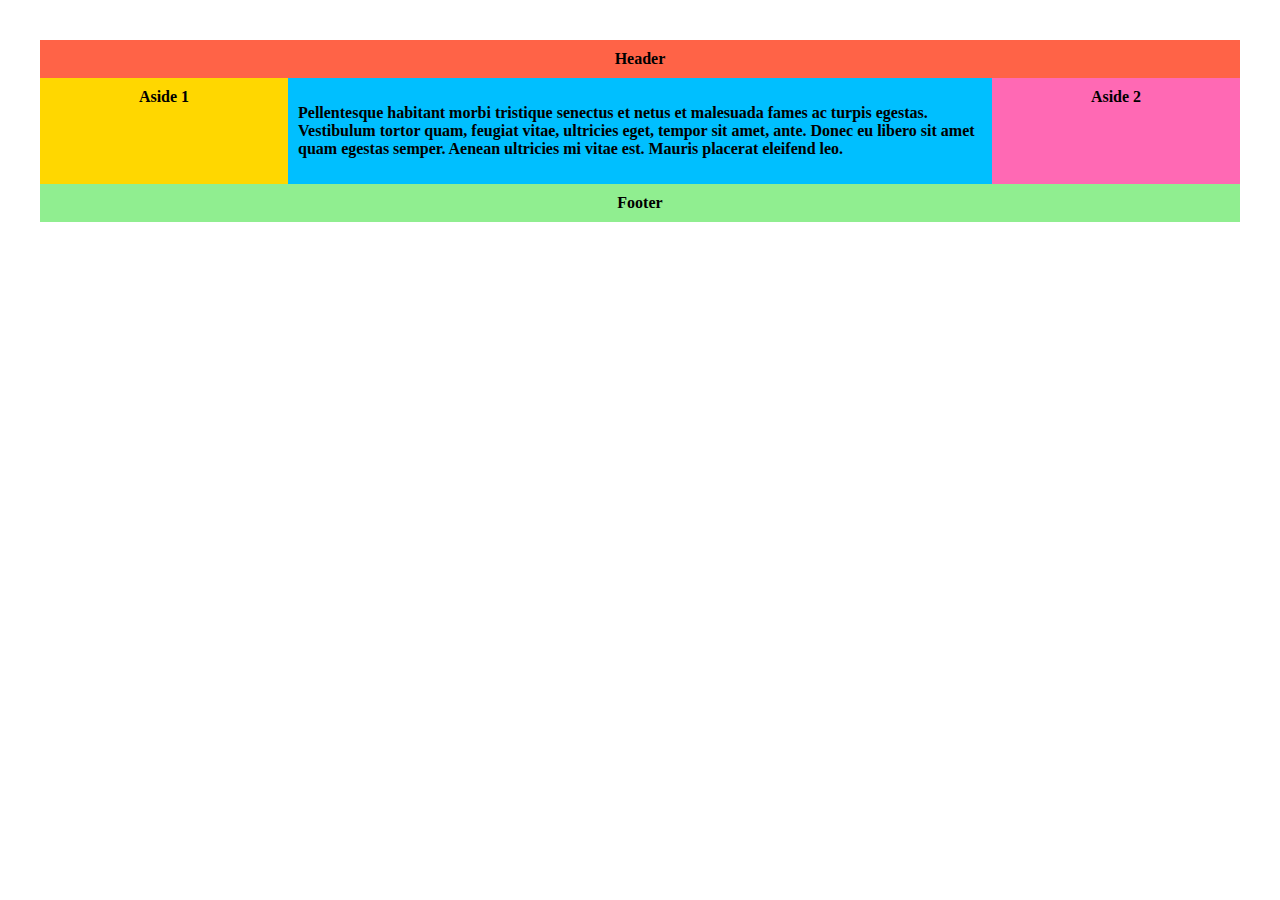
==== flexTest.html @ daa5043d "Create flexTest.html" ====
<!DOCTYPE html>
<html>
  <head>
    <title>Pueblo Ardilla</title>
    <link rel="stylesheet" type="text/css" href="/css/flexbox.css">
  </head>
  <body>
    <div class="wrapper">
      <header class="header">Header</header>
        <article class="main">
          <p>Pellentesque habitant morbi tristique senectus et netus et malesuada fames ac turpis egestas. Vestibulum tortor quam, feugiat vitae, ultricies eget, tempor sit amet, ante. Donec eu libero sit amet quam egestas semper. Aenean ultricies mi vitae est. Mauris placerat eleifend leo.</p>  
        </article>
        <aside class="aside aside-1">Aside 1</aside>
        <aside class="aside aside-2">Aside 2</aside>
        <footer class="footer">Footer</footer>
    </div>
  </body>
</html>
---- css/flexbox.css ----
.wrapper {
  display: flex;  
  flex-flow: row wrap;
  font-weight: bold;
  text-align: center;
}

.wrapper > * {
  padding: 10px;
  flex: 1 100%;
}

.header {
  background: tomato;
}

.footer {
  background: lightgreen;
}

.main {
  text-align: left;
  background: deepskyblue;
}

.aside-1 {
  background: gold;
}

.aside-2 {
  background: hotpink;
}

@media all and (min-width: 600px) {
  .aside { flex: 1 0 0; }
}

@media all and (min-width: 800px) {
  .main    { flex: 3 0px; }
  .aside-1 { order: 1; } 
  .main    { order: 2; }
  .aside-2 { order: 3; }
  .footer  { order: 4; }
}

body {
  padding: 2em; 
}
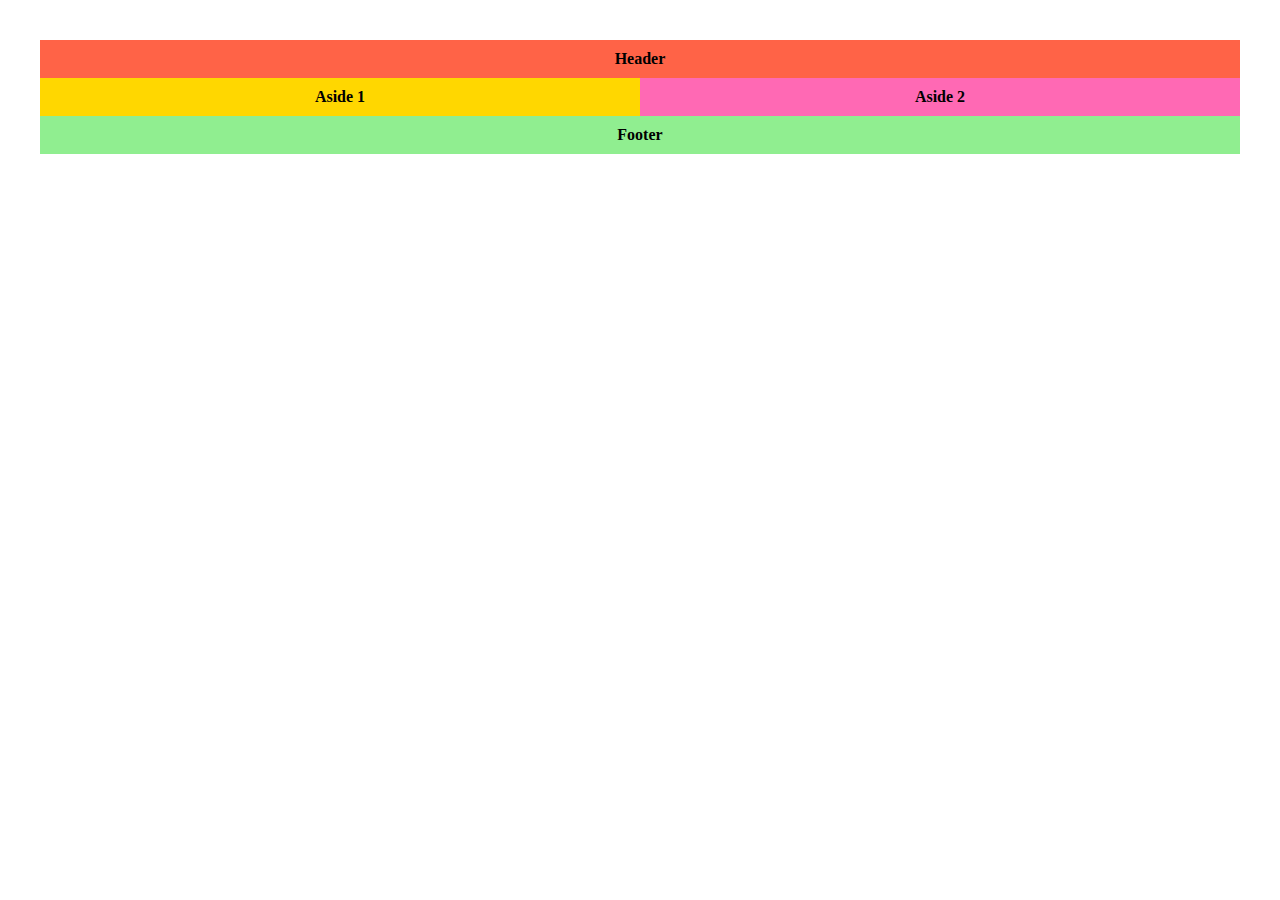
==== commit f20261f4: "Update flexTest.html" ====
--- a/flexTest.html
+++ b/flexTest.html
@@ -6,10 +6,7 @@
   </head>
   <body>
     <div class="wrapper">
-      <header class="header">Header</header>
-        <article class="main">
-          <p>Pellentesque habitant morbi tristique senectus et netus et malesuada fames ac turpis egestas. Vestibulum tortor quam, feugiat vitae, ultricies eget, tempor sit amet, ante. Donec eu libero sit amet quam egestas semper. Aenean ultricies mi vitae est. Mauris placerat eleifend leo.</p>  
-        </article>
+      <header class="header">Header</header>        
         <aside class="aside aside-1">Aside 1</aside>
         <aside class="aside aside-2">Aside 2</aside>
         <footer class="footer">Footer</footer>
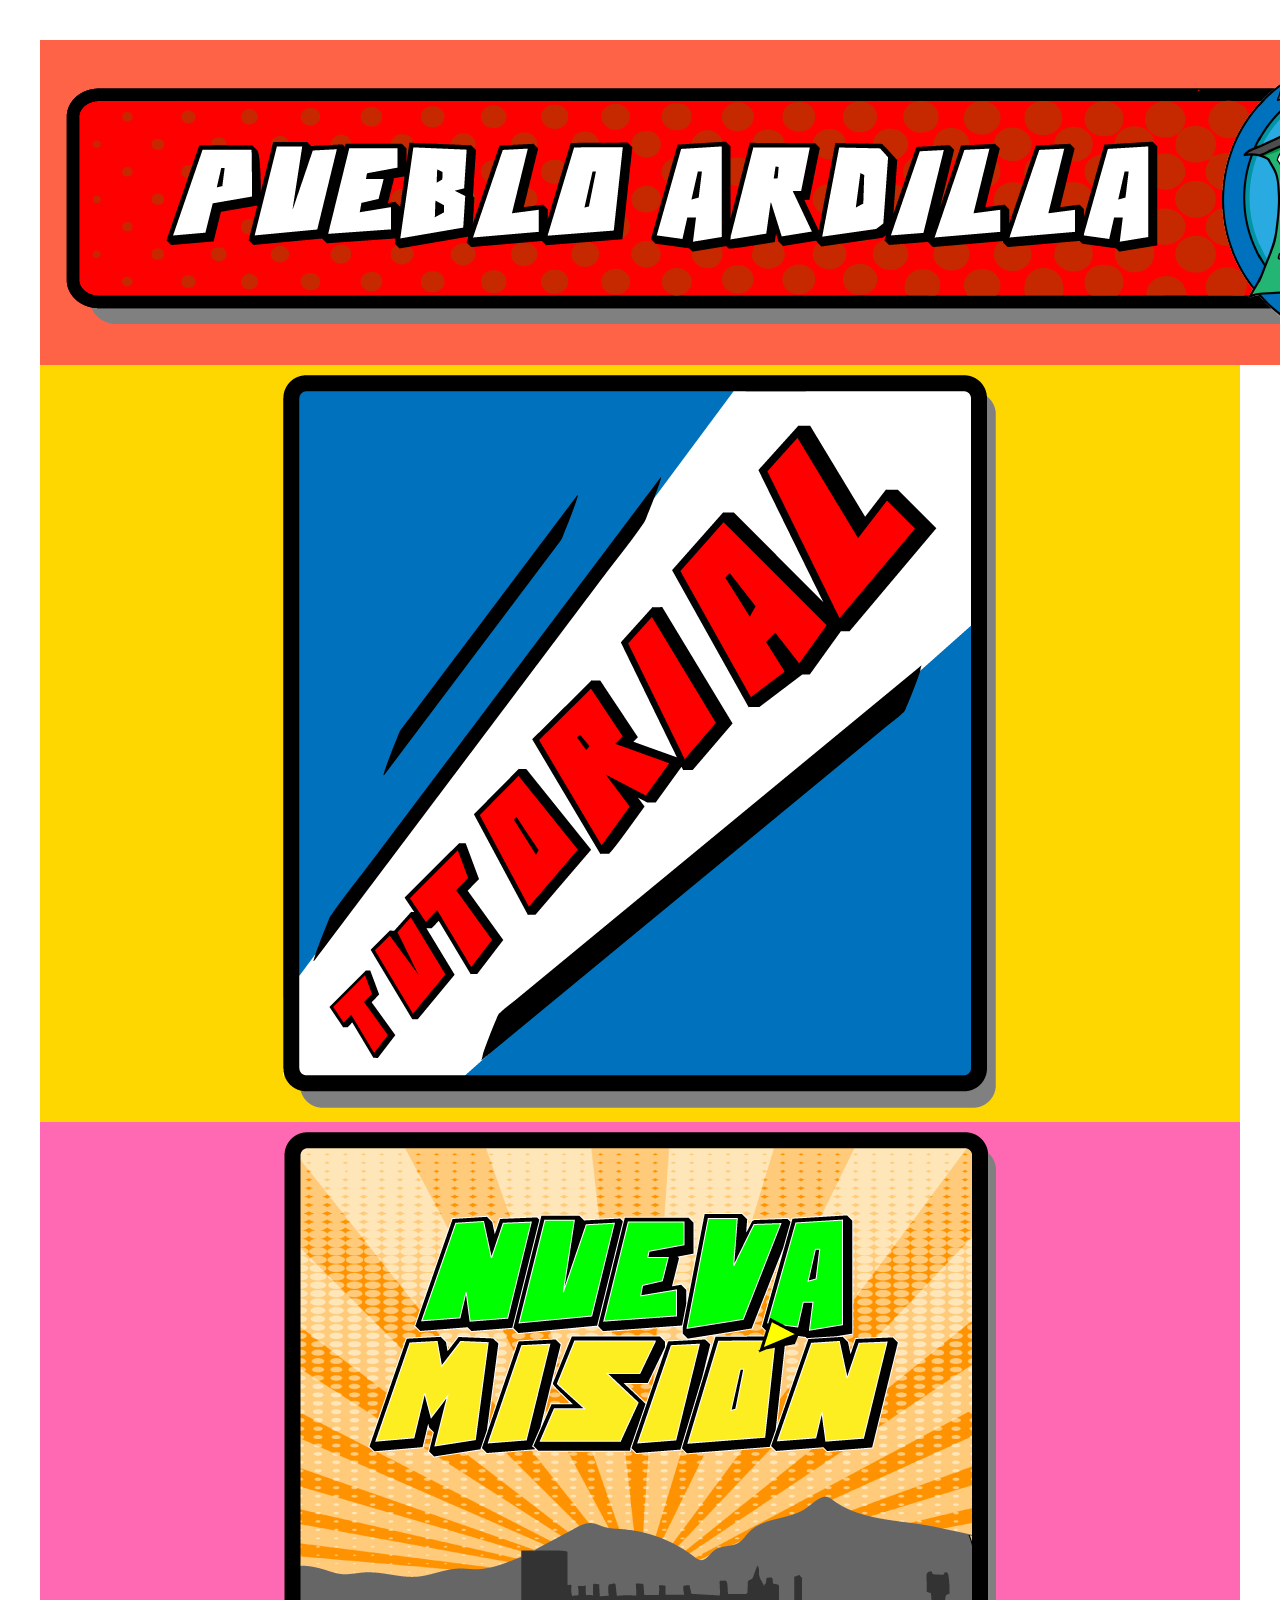
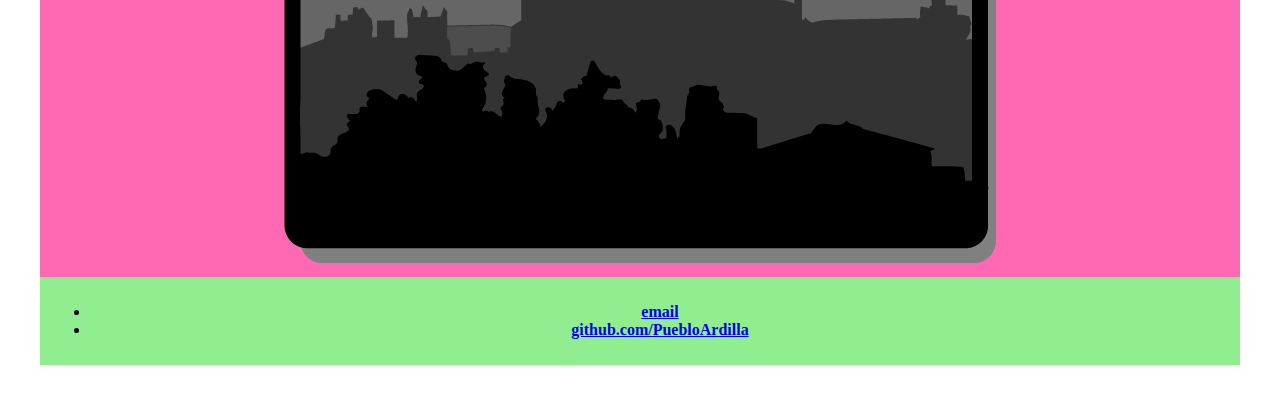
==== commit 570bb321: "Update flexTest.html" ====
--- a/flexTest.html
+++ b/flexTest.html
@@ -6,10 +6,15 @@
   </head>
   <body>
     <div class="wrapper">
-      <header class="header">Header</header>        
-        <aside class="aside aside-1">Aside 1</aside>
-        <aside class="aside aside-2">Aside 2</aside>
-        <footer class="footer">Footer</footer>
+      <header class="header"><img alt="Logo" src="img/banner ardilla.png"/></header>        
+        <aside class="aside aside-1"><img alt="tutorial" src="img/tutorial.png"/></aside>
+        <aside class="aside aside-2"><img alt="nueva-mision" src="img/nueva-mision.png"/></aside>
+        <footer class="footer">
+         <ul>
+        		<li><a href="mailto:patricia.ct89@gmail.com">email</a></li>
+        		<li><a href="https://github.com/PuebloArdilla">github.com/PuebloArdilla</a></li>
+		    </ul>
+       </footer>
     </div>
   </body>
 </html>
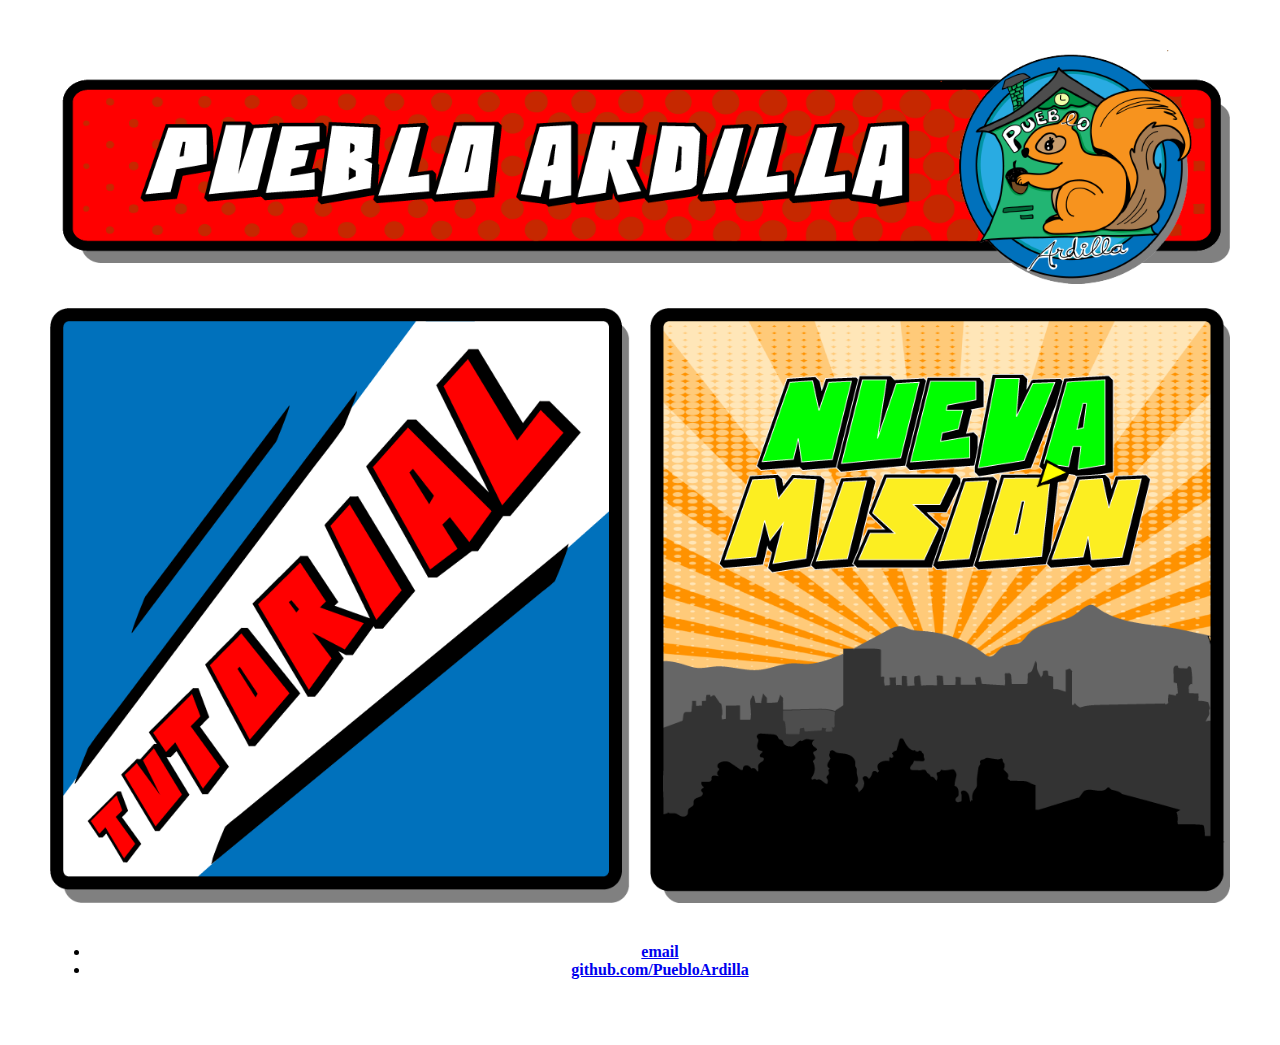
==== commit 2469bfdf: "Update flexTest.html" ====
--- a/flexTest.html
+++ b/flexTest.html
@@ -10,10 +10,10 @@
         <aside class="aside aside-1"><img alt="tutorial" src="img/tutorial.png"/></aside>
         <aside class="aside aside-2"><img alt="nueva-mision" src="img/nueva-mision.png"/></aside>
         <footer class="footer">
-         <ul>
-        		<li><a href="mailto:patricia.ct89@gmail.com">email</a></li>
-        		<li><a href="https://github.com/PuebloArdilla">github.com/PuebloArdilla</a></li>
-		    </ul>
+        <ul>
+        	<li><a href="mailto:patricia.ct89@gmail.com">email</a></li>
+        	<li><a href="https://github.com/PuebloArdilla">github.com/PuebloArdilla</a></li>
+	</ul>
        </footer>
     </div>
   </body>
--- a/css/flexbox.css
+++ b/css/flexbox.css
@@ -10,25 +10,8 @@
   flex: 1 100%;
 }
 
-.header {
-  background: tomato;
-}
-
-.footer {
-  background: lightgreen;
-}
-
 .main {
-  text-align: left;
-  background: deepskyblue;
-}
-
-.aside-1 {
-  background: gold;
-}
-
-.aside-2 {
-  background: hotpink;
+  text-align: left;  
 }
 
 @media all and (min-width: 600px) {
@@ -46,3 +29,5 @@
 body {
   padding: 2em; 
 }
+
+img {max-width:100%;}
